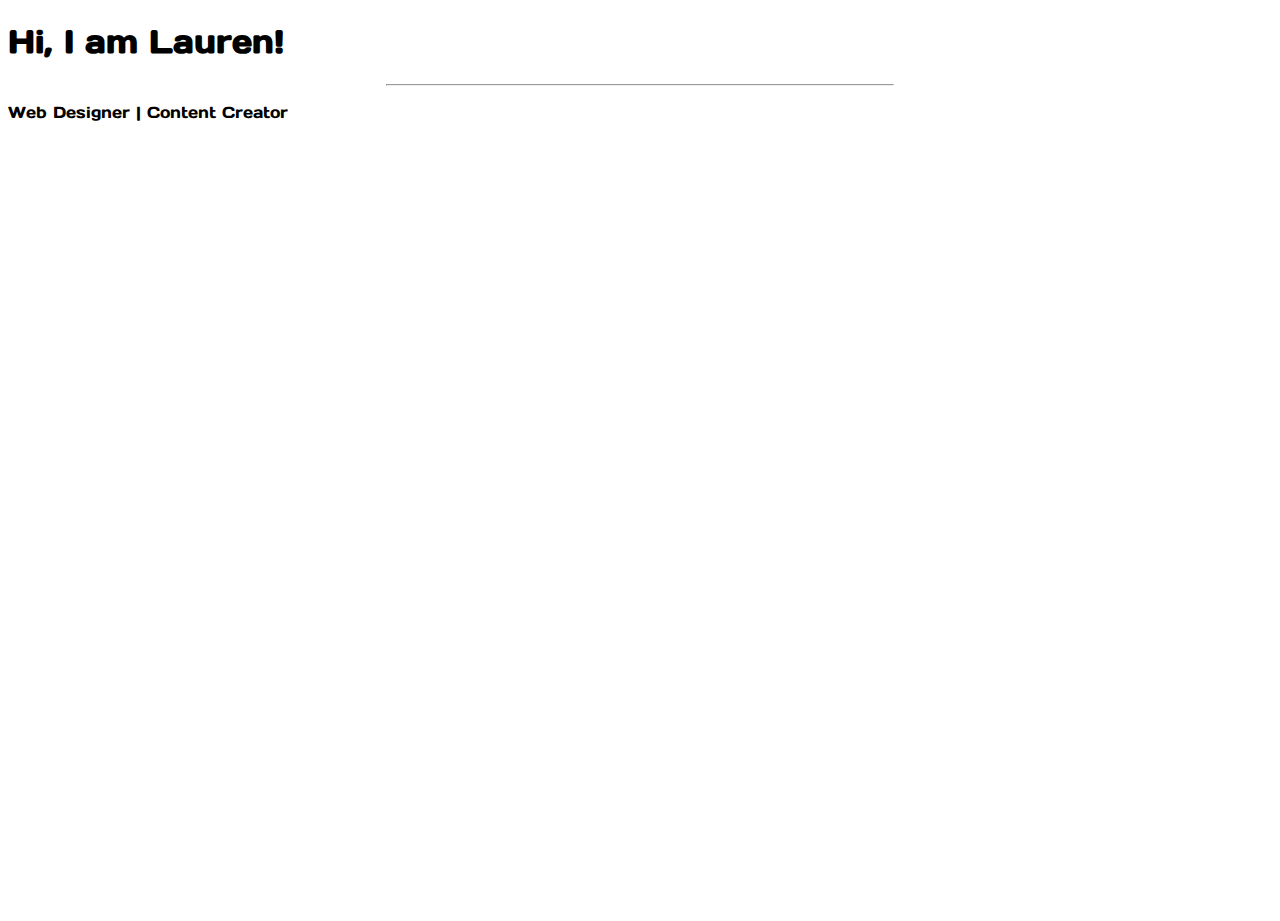
==== about.html @ e436ae60 "update" ====
<!DOCTYPE html>
<html>
    <head>
        <title>About Lauren</title>
        <meta charset="UTF-8">
        <meta name="viewport" content="width=device-width, initial-scale=1">
            <link rel="stylesheet" href="assests/css/style.css">
            <link rel="preconnect" href="https://fonts.googleapis.com">
            <link rel="preconnect" href="https://fonts.gstatic.com" crossorigin>
            <link href="https://fonts.googleapis.com/css2?family=Days+One&display=swap" rel="stylesheet">
            <!--<link rel="stylesheet" href="https://fonts.googleapis.com/css?family=Raleway">-->

    </head>
<body>

    <div class="bgimg w3-display-container w3-animate-opacity w3-text-white">
        <!--<div class="w3-top">
        <div class="w3-bar">
        <div class="w3-display-topleft w3-padding w3-xlarge">
            <a href="#" class="w3-bar-item w3-button">Logo</a>
            <a href="#" class="w3-bar-item w3-button">Link 1</a>
            <a href="#" class="w3-bar-item w3-button">Link 2</a>
            <a href="#" class="w3-bar-item w3-button">Link 3</a>
            </div>
        </div>
    </div>-->
    <div class="w3-display-middle">
        <h1 class="w3-jumbo w3-animate-top">Hi, I am Lauren!</h1>
        <hr class="w3-border-grey" style="margin:auto;width:40%">
        <p class="w3-large w3-center">Web Designer | Content Creator</p>
    </div>
    </div>

</body>
</html>
---- assests/css/style.css ----
body,h1 {font-family: "Days One", sans-serif;}

body, html {height: 100%;
  }

.bgimg {
  background-image: url("assests/img/AdobeStock_406904425.jpeg");
  min-height: 100%;
  background-position: center;
  background-size: cover;
}

.days-one-regular {
    font-family: "Days One", sans-serif;
    font-weight: 400;
    font-style: normal;
  }
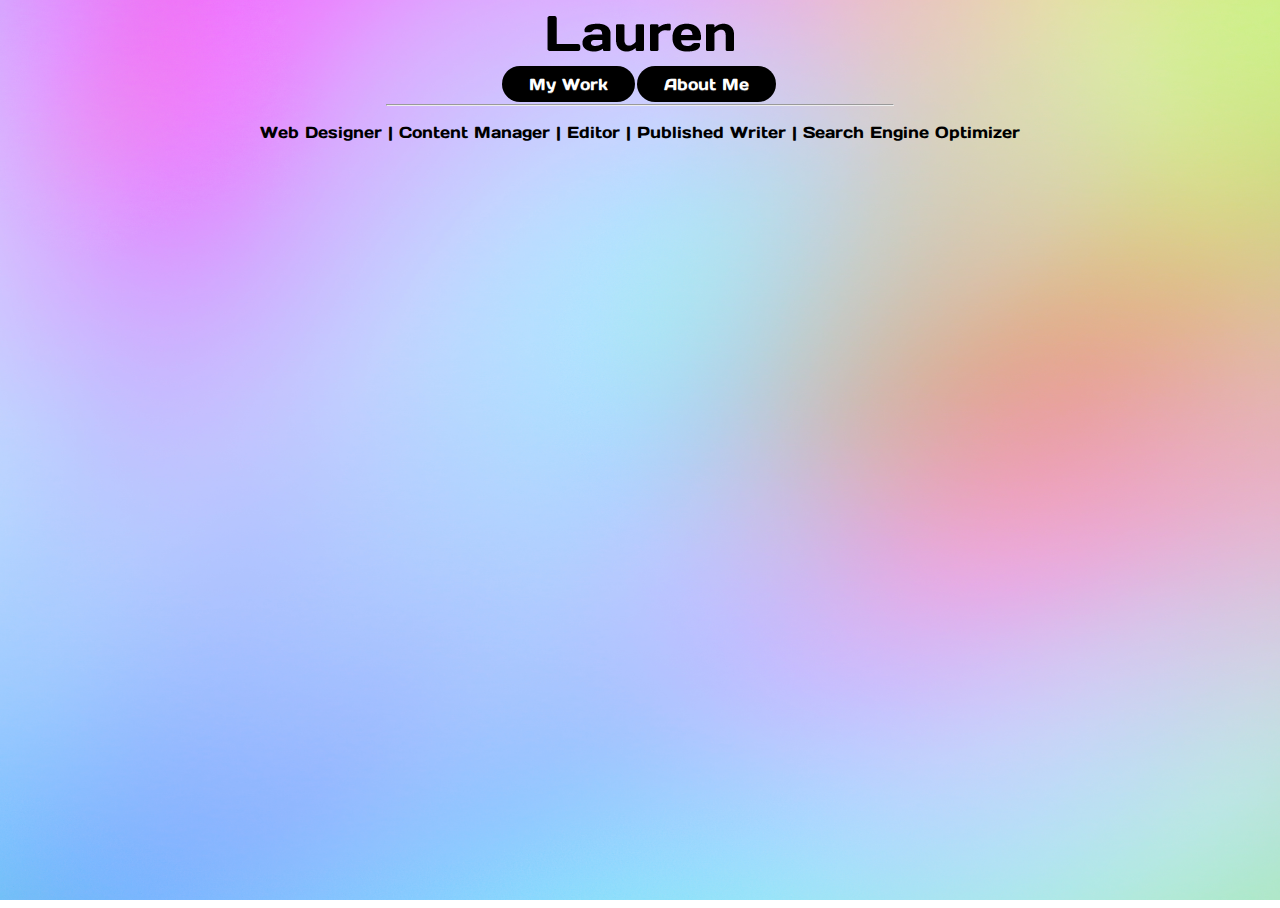
==== commit f856d61a: "update" ====
--- a/about.html
+++ b/about.html
@@ -8,28 +8,26 @@
             <link rel="preconnect" href="https://fonts.googleapis.com">
             <link rel="preconnect" href="https://fonts.gstatic.com" crossorigin>
             <link href="https://fonts.googleapis.com/css2?family=Days+One&display=swap" rel="stylesheet">
-            <!--<link rel="stylesheet" href="https://fonts.googleapis.com/css?family=Raleway">-->
 
     </head>
 <body>
 
-    <div class="bgimg w3-display-container w3-animate-opacity w3-text-white">
-        <!--<div class="w3-top">
-        <div class="w3-bar">
-        <div class="w3-display-topleft w3-padding w3-xlarge">
-            <a href="#" class="w3-bar-item w3-button">Logo</a>
-            <a href="#" class="w3-bar-item w3-button">Link 1</a>
-            <a href="#" class="w3-bar-item w3-button">Link 2</a>
-            <a href="#" class="w3-bar-item w3-button">Link 3</a>
-            </div>
+    <div class="display-container">
+        
+        <a href="index.html" class="button1"><img src="assests/img/Untitled-3.png" alt="Lauren logo" class="logo"></a>
+        <div class="navbar">
+        <a href="work.html" class="button2">My Work</a> 
+        <p> </p>
+        <a href="about.html" class="button2">About Me</a>
+        
         </div>
-    </div>-->
-    <div class="w3-display-middle">
-        <h1 class="w3-jumbo w3-animate-top">Hi, I am Lauren!</h1>
-        <hr class="w3-border-grey" style="margin:auto;width:40%">
-        <p class="w3-large w3-center">Web Designer | Content Creator</p>
+        <hr style="margin:auto;width:40%">
     </div>
-    </div>
+
+<div class="w3-display-middle">
+    <p class="center">Web Designer | Content Manager | Editor | Published Writer | Search Engine Optimizer </p>
+</div>
+
 
 </body>
 </html>--- a/assests/css/style.css
+++ b/assests/css/style.css
@@ -1,18 +1,98 @@
 body,h1 {font-family: "Days One", sans-serif;}
 
-body, html {height: 100%;
+body, html {
+  height: 100%;
+  background-image: url("../img/AdobeStock_406904425.jpeg");
+  background-position: center;
+  background-size: cover;
+  background-repeat: no-repeat;
+  background-attachment: fixed;
+  background-position: center;
   }
 
-.bgimg {
-  background-image: url("assests/img/AdobeStock_406904425.jpeg");
-  min-height: 100%;
-  background-position: center;
-  background-size: cover;
+.display-container {
+  position: relative;
 }
 
+/* Google Font: Days One embed code */
 .days-one-regular {
     font-family: "Days One", sans-serif;
     font-weight: 400;
     font-style: normal;
   }
-  +
+  /* Name Logo */
+  .logo {
+    max-width: 100%;
+    max-height: 100%;
+  }
+
+  .navbar {
+    display: flex;
+    justify-content: center;
+    align-items: center
+  }
+
+  /* Name Logo Button Code */
+  .button1 {
+    display: flex;
+    justify-content: center;
+    align-items: center;
+  }
+
+  /* Navbar Buttons */
+  .button2 {
+    display: inline-block;
+    padding: 0.5em 1.7em;
+    margin: 0 0.1em 0.1em 0;
+    border: 0.16em soild white;
+    border-radius: 2em;
+    box-sizing: border-box;
+    text-decoration: none;
+    font-family: "Days One";
+    font-weight: 300;
+    color: white;
+    text-shadow: 0 0.04em 0.04em rgba(255, 255, 255, 0.253);
+    text-align: center;
+    transition: all 0.2s;
+    background-color: black;
+  }
+
+  /* Navbar Buttons hover */
+  .button2:hover {
+    color: black;
+    background-color: white;
+  }
+
+  .center {
+    display: flex;
+    text-align: center;
+    align-items: center;
+    justify-content: center;
+  }
+
+  .text {
+    text-align: center;
+
+  }
+
+  .display-middle{
+    position:absolute;
+    top:50%;
+    left:50%;
+    transform:translate(-50%,-50%);
+    -ms-transform:translate(-50%,-50%)
+
+}
+  
+  /* small screens responsiveness */
+  @media (max-width:992px) {
+    
+    .display-middle{
+      position:absolute;
+      top:50%;
+      left:50%;
+      transform:translate(-50%,-50%);
+      -ms-transform:translate(-50%,-50%)}
+
+  }
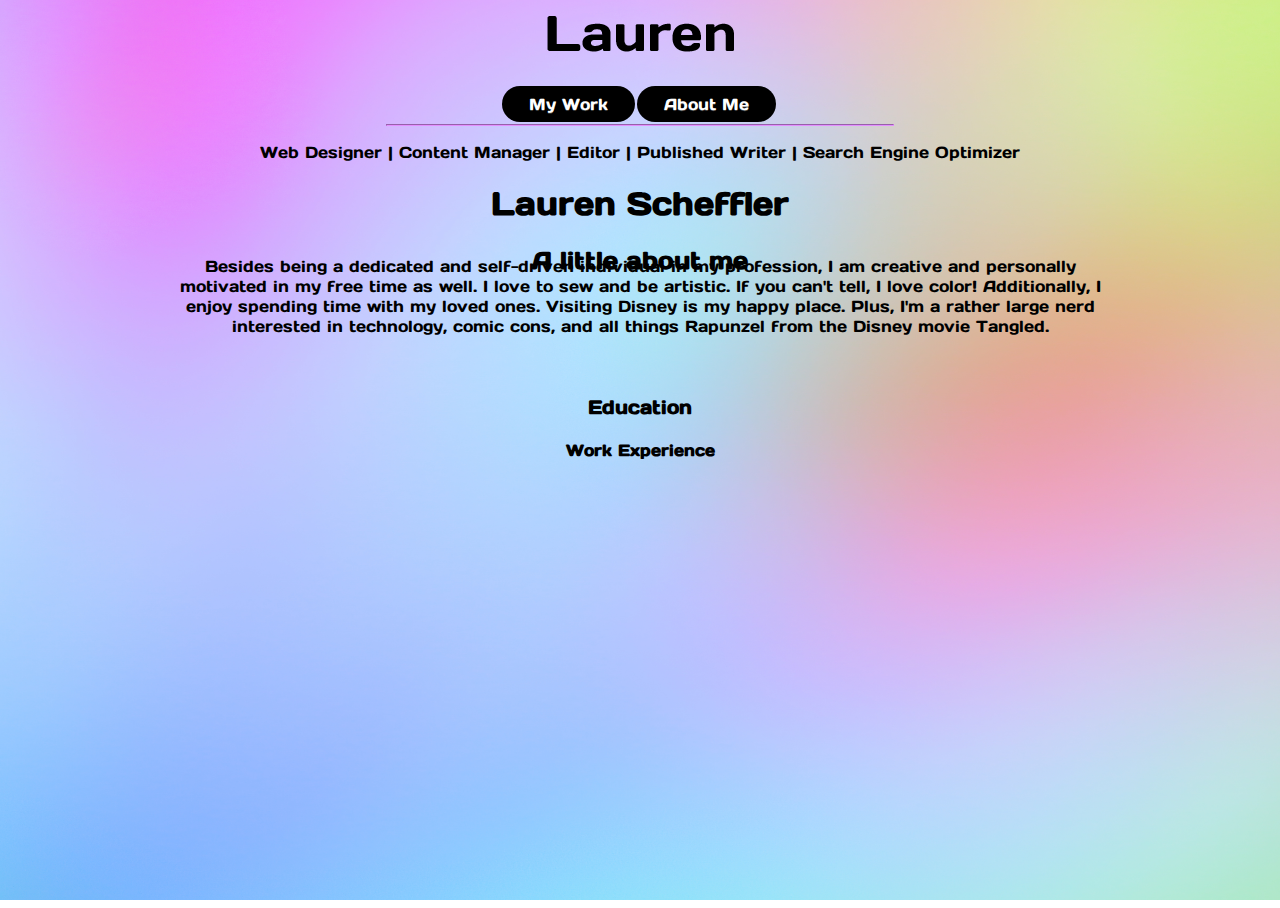
==== commit f37e4d83: "update" ====
--- a/about.html
+++ b/about.html
@@ -15,6 +15,7 @@
     <div class="display-container">
         
         <a href="index.html" class="button1"><img src="assests/img/Untitled-3.png" alt="Lauren logo" class="logo"></a>
+        <br>
         <div class="navbar">
         <a href="work.html" class="button2">My Work</a> 
         <p> </p>
@@ -24,10 +25,30 @@
         <hr style="margin:auto;width:40%">
     </div>
 
-<div class="w3-display-middle">
+<div class=" ">
     <p class="center">Web Designer | Content Manager | Editor | Published Writer | Search Engine Optimizer </p>
+
+    <!--<div class="center display-middle">
+        <img src="assests/img/web-image.png" class="image" alt="Picture of myself! I have golden blonde hair and hazel eyes with light white skin and rosy cheeks.">
+    </div>-->
+
+        <div class="name">
+            <h1>Lauren Scheffler</h1>
+        </div>
+
+        <div class="about">
+            <h2>A little about me</h2> 
+            <p class="about-middle">Besides being a dedicated and self-driven individual in my profession, I am creative and personally motivated in my free time as well. I love to sew and be artistic. If you can't tell, I love color! Additionally, I enjoy spending time with my loved ones. Visiting Disney is my happy place. Plus, I'm a rather large nerd interested in technology, comic cons, and all things Rapunzel from the Disney movie Tangled. </p>
+        </div>
+
+        <div class="school">
+            <h3>Education</h3>
+        </div>
+
+        <div class="work">
+            <h4>Work Experience</h4>
+        </div>
 </div>
-
 
 </body>
 </html>--- a/assests/css/style.css
+++ b/assests/css/style.css
@@ -10,8 +10,13 @@
   background-position: center;
   }
 
+  hr {
+    border-color: #e38fff;
+  }
+
 .display-container {
   position: relative;
+ 
 }
 
 /* Google Font: Days One embed code */
@@ -77,6 +82,7 @@
   }
 
   .display-middle{
+    
     position:absolute;
     top:50%;
     left:50%;
@@ -84,15 +90,109 @@
     -ms-transform:translate(-50%,-50%)
 
 }
+
+  .image {
+    align-items: center;
+  }
+  
+  .name {
+    text-align: center;
+    align-items: center;
+    justify-content: center;
+  }
+
+  .about {
+    text-align: center;
+    align-items: center;
+    justify-content: center;
+  }
+
+  .school {
+    text-align: center;
+    align-items: center;
+    justify-content: center;
+  }
+
+  .work {
+    text-align: center;
+    align-items: center;
+    justify-content: center;
+  }
+
   
   /* small screens responsiveness */
-  @media (max-width:992px) {
+  @media (max-width: 600px) {
+
+    .display-middle {
+      width: 100%;
+    position:absolute;
+      top:50%;
+      left:50%;
+      transform:translate(-50%,-50%);
+      -ms-transform:translate(-50%,-50%)}
+
+      .image {
+        align-items: center;
+        width: 75%;
+        height: 75%;
+      }
+
+      .about-middle {
+        position: absolute;
+        width: 75%;
+        width: 70%;
+        left:50%;
+        transform:translate(-50%,-50%);
+        -ms-transform:translate(-50%,-50%)}
+  }
+
+  /*tablet screen responsiveness */
+  @media (min-width:601px) {
     
     .display-middle{
+      width: 100%;
       position:absolute;
       top:50%;
       left:50%;
       transform:translate(-50%,-50%);
       -ms-transform:translate(-50%,-50%)}
 
+      .image {
+        align-items: center;
+        width: 75%;
+        height: 75%;
+      }
+
+      .about-middle {
+        position: relative;
+        width: 75%;
+        left:50%;
+        transform:translate(-50%,-50%);
+        -ms-transform:translate(-50%,-50%)}
+
   }
+
+  /* any screens larger than a tablet */
+  @media (min-width: 768px) {
+
+    .display-middle {
+    width: 50%;
+    position:absolute;
+      top:50%;
+      left:50%;
+      transform:translate(-50%,-50%);
+      -ms-transform:translate(-50%,-50%)}
+
+      .image {
+        align-items: center;
+        width: 50%;
+        height: 50%;
+      }
+
+      .about-middle {
+        position: relative;
+        width: 75%;
+        left:50%;
+        transform:translate(-50%,-50%);
+        -ms-transform:translate(-50%,-50%)}
+  }
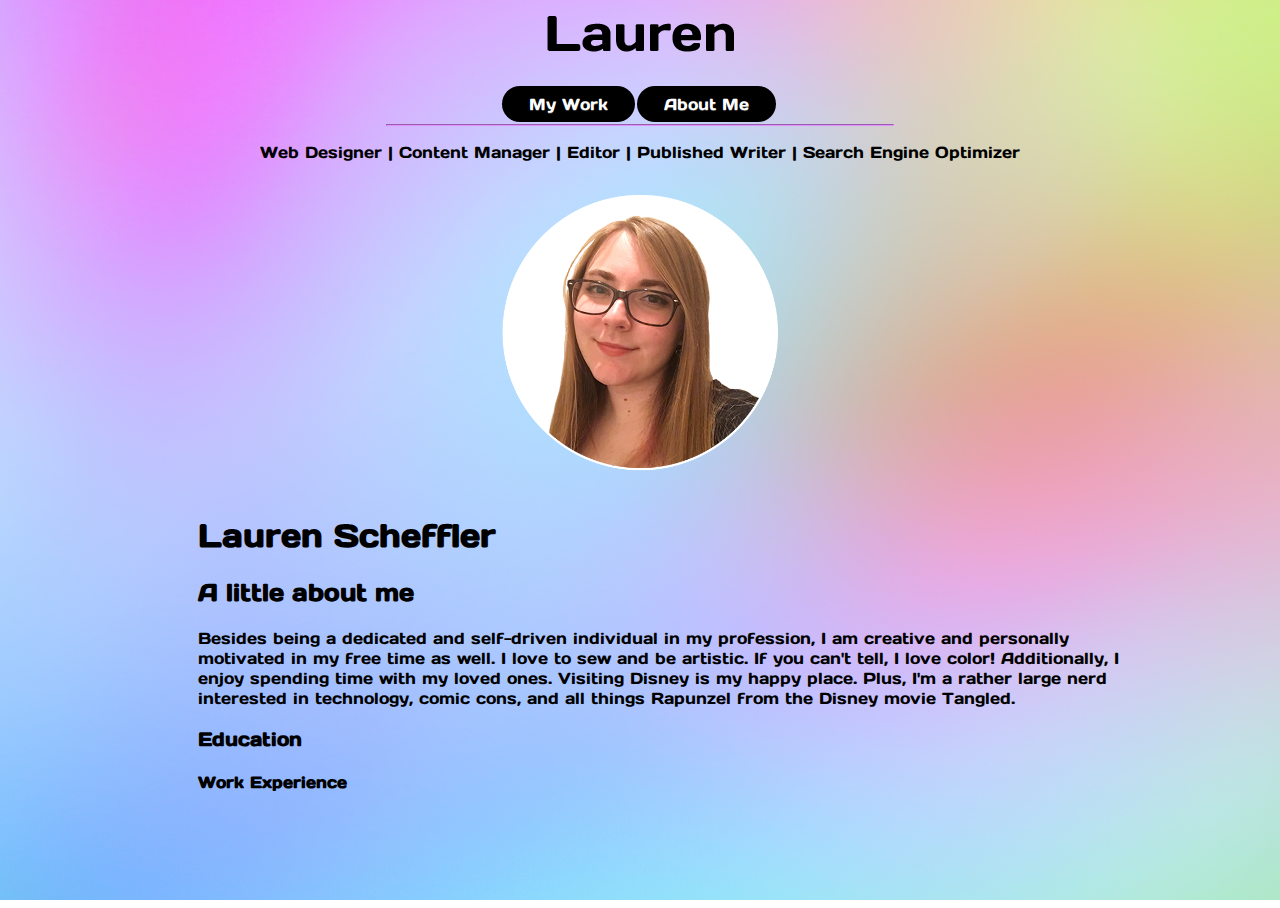
==== commit 3978516c: "update" ====
--- a/about.html
+++ b/about.html
@@ -28,25 +28,25 @@
 <div class=" ">
     <p class="center">Web Designer | Content Manager | Editor | Published Writer | Search Engine Optimizer </p>
 
-    <!--<div class="center display-middle">
-        <img src="assests/img/web-image.png" class="image" alt="Picture of myself! I have golden blonde hair and hazel eyes with light white skin and rosy cheeks.">
-    </div>-->
+    <div class="center display-image">
+        <img src="assests/img/web-image.png" class="image" alt="Picture of myself! I have golden blonde hair and hazel eyes with light white skin and rosy cheeks." style="width: 50%; height: 50%;">
+    </div>
 
-        <div class="name">
-            <h1>Lauren Scheffler</h1>
+        <div class="work">
+            <h1 class="about-middle">Lauren Scheffler</h1>
         </div>
 
-        <div class="about">
-            <h2>A little about me</h2> 
+        <div class="work">
+            <h2 class="about-middle">A little about me</h2> 
             <p class="about-middle">Besides being a dedicated and self-driven individual in my profession, I am creative and personally motivated in my free time as well. I love to sew and be artistic. If you can't tell, I love color! Additionally, I enjoy spending time with my loved ones. Visiting Disney is my happy place. Plus, I'm a rather large nerd interested in technology, comic cons, and all things Rapunzel from the Disney movie Tangled. </p>
         </div>
 
-        <div class="school">
-            <h3>Education</h3>
+        <div class="work">
+            <h3 class="about-middle">Education</h3>
         </div>
 
         <div class="work">
-            <h4>Work Experience</h4>
+            <h4 class="about-middle">Work Experience</h4>
         </div>
 </div>
 
--- a/assests/css/style.css
+++ b/assests/css/style.css
@@ -113,12 +113,7 @@
     justify-content: center;
   }
 
-  .work {
-    text-align: center;
-    align-items: center;
-    justify-content: center;
-  }
-
+  
   
   /* small screens responsiveness */
   @media (max-width: 600px) {
@@ -138,12 +133,14 @@
       }
 
       .about-middle {
-        position: absolute;
-        width: 75%;
-        width: 70%;
-        left:50%;
-        transform:translate(-50%,-50%);
-        -ms-transform:translate(-50%,-50%)}
+        position: relative;
+        width: 75%;
+        left: 15%;
+      }
+
+      .work {
+        text-align: center;
+      }
   }
 
   /*tablet screen responsiveness */
@@ -165,10 +162,15 @@
 
       .about-middle {
         position: relative;
-        width: 75%;
-        left:50%;
-        transform:translate(-50%,-50%);
-        -ms-transform:translate(-50%,-50%)}
+        align-items: center;
+        width: 75%;
+        left: 15%;
+        }
+
+        .mywork {
+          display: inline-block; 
+          text-align: left;
+        }
 
   }
 
@@ -191,8 +193,18 @@
 
       .about-middle {
         position: relative;
-        width: 75%;
-        left:50%;
-        transform:translate(-50%,-50%);
-        -ms-transform:translate(-50%,-50%)}
-  }
+        align-items: center;
+        width: 75%;
+        }
+        .mywork {
+          display: inline-block; 
+          text-align: left;
+        }
+  .display-image {
+    width: 50%;
+    position: relative;
+    top: 50%;
+    left: 25%;
+
+  }
+      }
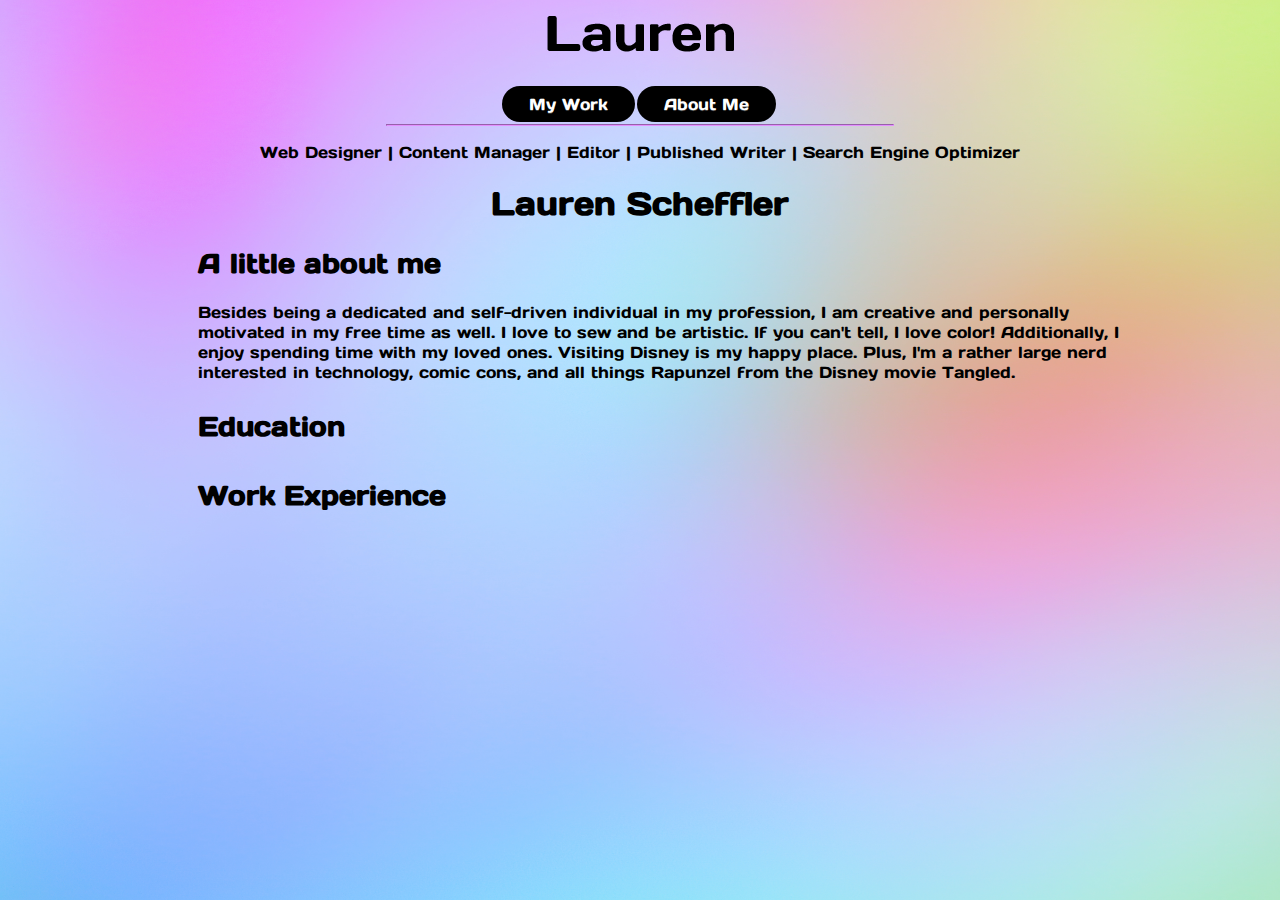
==== commit 88bcc40f: "update" ====
--- a/about.html
+++ b/about.html
@@ -28,25 +28,25 @@
 <div class=" ">
     <p class="center">Web Designer | Content Manager | Editor | Published Writer | Search Engine Optimizer </p>
 
-    <div class="center display-image">
+    <!--<div class="center display-image">
         <img src="assests/img/web-image.png" class="image" alt="Picture of myself! I have golden blonde hair and hazel eyes with light white skin and rosy cheeks." style="width: 50%; height: 50%;">
-    </div>
+    </div>-->
 
         <div class="work">
-            <h1 class="about-middle">Lauren Scheffler</h1>
+            <h1 class="center">Lauren Scheffler</h1>
         </div>
 
         <div class="work">
-            <h2 class="about-middle">A little about me</h2> 
+            <h2 class="about-middle" style="font-size: 20pt;">A little about me</h2> 
             <p class="about-middle">Besides being a dedicated and self-driven individual in my profession, I am creative and personally motivated in my free time as well. I love to sew and be artistic. If you can't tell, I love color! Additionally, I enjoy spending time with my loved ones. Visiting Disney is my happy place. Plus, I'm a rather large nerd interested in technology, comic cons, and all things Rapunzel from the Disney movie Tangled. </p>
         </div>
 
         <div class="work">
-            <h3 class="about-middle">Education</h3>
+            <h3 class="about-middle" style="font-size: 20pt;">Education</h3>
         </div>
 
         <div class="work">
-            <h4 class="about-middle">Work Experience</h4>
+            <h4 class="about-middle" style="font-size: 20pt;">Work Experience</h4>
         </div>
 </div>
 
